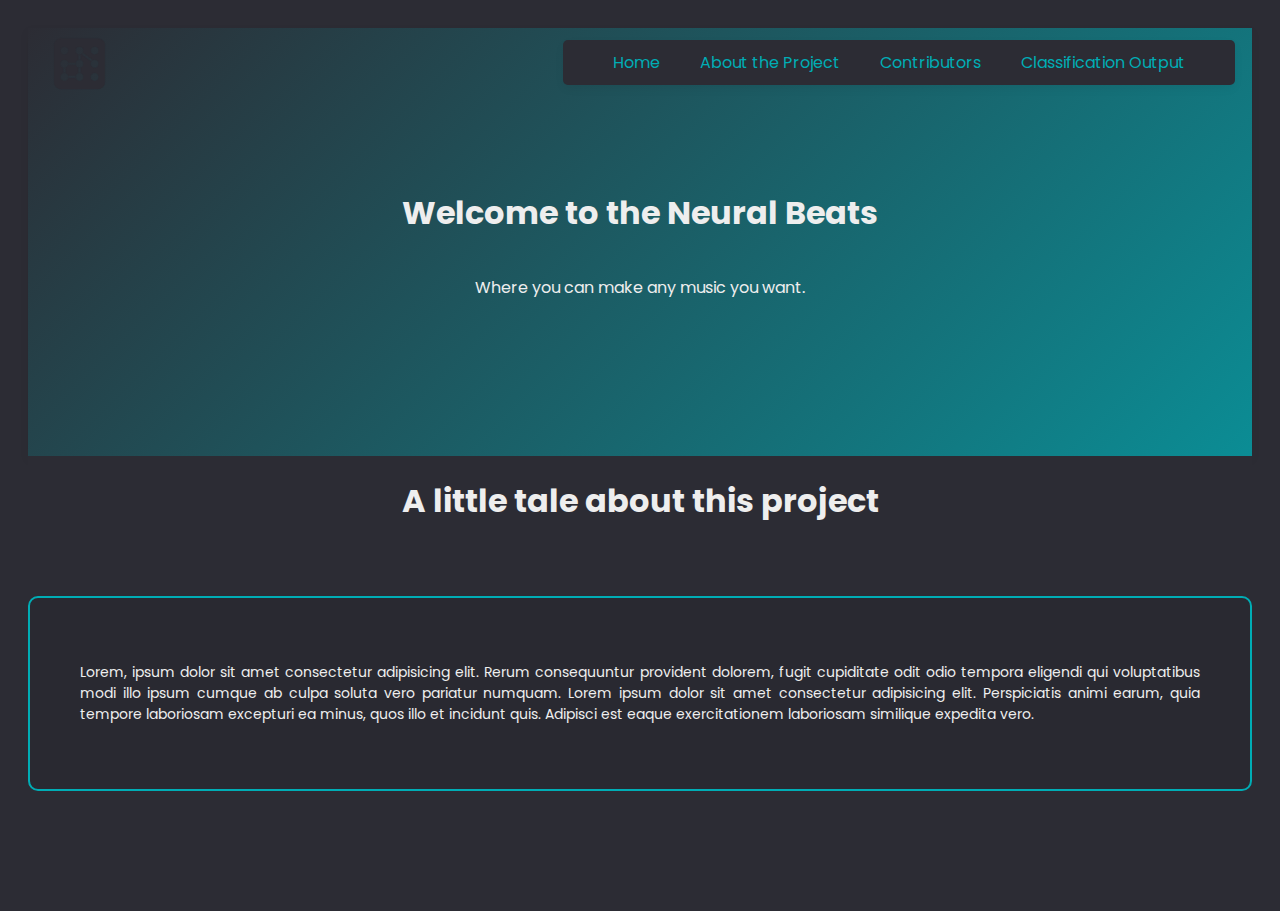
==== about.html @ da97b46f "feat: initial commit" ====
<!DOCTYPE html>
<html>
  <head>
    <title>Neural Beats</title>
    <link href="static/css/about.css" rel="stylesheet">
    <link href="https://fonts.googleapis.com/css2?family=Poppins:wght@400;500;600&display=swap" rel="stylesheet">
    <link rel="stylesheet" href="https://cdnjs.cloudflare.com/ajax/libs/font-awesome/5.15.1/css/all.min.css">
    <link rel="icon" href="static/images/logo3_testing2.png">
  </head>
  <body>
    <div class="d-flex flex-column justify-content-center w-100 h-100">
      <div class="container">
        <div class="top">

          <div class="logo-container">
            <a href="/">
              <img src="static/images/logo3_testing2.png" alt="Logo" class="logo">
            </a>
          </div>
        
          <div class="navbar">
            <a href="/">Home</a>
            <a href="/about.html">About the Project</a>
            <a href="/contributors.html">Contributors</a>
            <a href="/classification.html">Classification Output</a>
          </div>
          <h1>Welcome to the Neural Beats</h1>
          <p>Where you can make any music you want.</p>
        </div>
        <div class="bottom">
          <h1>A little tale about this project</h1>
          <div class="text-panel">
            <p>Lorem, ipsum dolor sit amet consectetur adipisicing elit. Rerum consequuntur provident dolorem, fugit cupiditate odit odio tempora eligendi qui voluptatibus modi illo ipsum cumque ab culpa soluta vero pariatur numquam. Lorem ipsum dolor sit amet consectetur adipisicing elit. Perspiciatis animi earum, quia tempore laboriosam excepturi ea minus, quos illo et incidunt quis. Adipisci est eaque exercitationem laboriosam similique expedita vero.</p>
          </div>
        </div>
      </div>
    </div>
    <script src="static/js/script.js"></script>
  </body>
</html>
---- static/css/about.css ----
@import 'palette.css';

body {
  font-family: 'Poppins', sans-serif;
  background-color: var(--main-bg-color);
  color: var(--text-color);
  overflow: auto;
}

.container {
  display: flex;
  flex-direction: column;
  height: 95vh;
  padding: 20px;
}

.top {
  background: linear-gradient(90deg, var(--main-bg-color), var(--first-secondary-color));
  width: 100%;
  height: 50%;
  display: flex;
  flex-direction: column;
  justify-content: center;
  align-items: center;
  box-shadow: 0px 4px 10px var(--container-shadow);
  user-select: none;
}

.bottom {
  background-color: var(--main-bg-color);
  width: 100%;
  /* height: 50%; */
  display: flex;
  flex-direction: column;
  justify-content: center;
  align-items: center;
  user-select: none;
}

/*Logo*/
.logo-container {
  position: absolute;
  top: 20px;
  left: 45px;
  z-index: 2; /* to ensure the logo is above other elements */
}

.logo {
  height: 100px; 
  width: auto;
}

/*Navigation Bar*/
.navbar {
  display: flex;
  justify-content: space-between;
  align-items: center;
  padding: 10px 30px;
  background: var(--main-bg-color);
  box-shadow: 0px 4px 10px var(--container-shadow);
  position: absolute;
  top: 40px;
  right: 45px;
  z-index: 1;
  border-radius: 5px;
}

.navbar a {
  position: relative;
  text-decoration: none;
  color: var(--first-secondary-color);
  margin: 0 20px;
  transition: color 0.3s;
}

.navbar a:hover {
  color: var(--second-secondary-color);
}
.navbar a.active {
  border-bottom: 3px solid var(--first-secondary-color); 
}

.navbar a::after {
  content: '';
  position: absolute;
  left: 50%;
  bottom: -5px;
  width: 0;
  height: 2px;
  background: var(--second-secondary-color);
  transition: width 0.3s ease, left 0.3s ease;
  transform: translateX(-50%);
}

.navbar a:hover::after, .navbar a.active::after {
  width: 100%;
}



.top {

  background: linear-gradient(-45deg, var(--gradient-color-1), var(--gradient-color-2), var(--gradient-color-3), var(--gradient-color-4));
  background-size: 400% 400%;
  animation: gradientAnimation 15s ease infinite;
}
@keyframes gradientAnimation {
    0% {
      background-position: 0% 50%;
    }
    50% {
      background-position: 100% 50%;
    }
    100% {
      background-position: 0% 50%;
    }
  }


.text-panel {
  font-size: 14px; 
  border: 2px solid var(--first-secondary-color);
  padding: 50px; 
  margin-top: 50px; 
  border-radius: 10px;
  text-align:justify;
  background-color: var(--container-shadow);
}
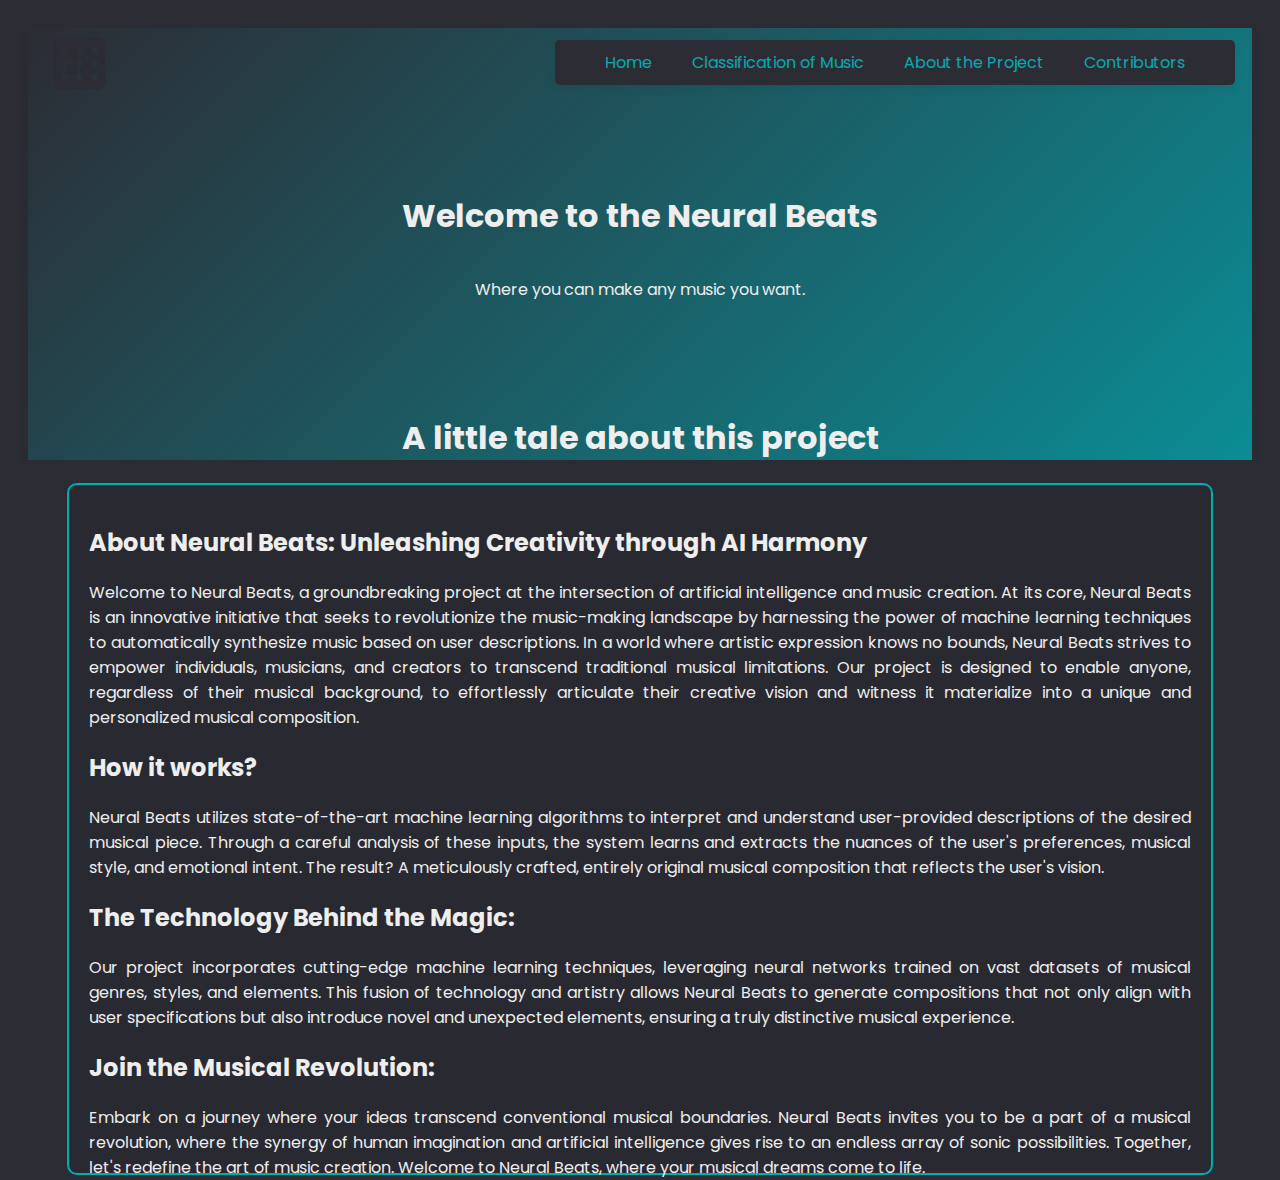
==== commit 915aaf2a: "fix: more visual updates" ====
--- a/about.html
+++ b/about.html
@@ -19,22 +19,33 @@
           </div>
         
           <div class="navbar">
-            <a href="/">Home</a>
-            <a href="/about.html">About the Project</a>
-            <a href="/contributors.html">Contributors</a>
-            <a href="/classification.html">Classification Output</a>
+            <a href="index.html">Home</a>
+            <a href="classification.html">Classification of Music</a>
+            <a href="about.html">About the Project</a>
+            <a href="contributors.html">Contributors</a>
           </div>
           <h1>Welcome to the Neural Beats</h1>
           <p>Where you can make any music you want.</p>
         </div>
+
         <div class="bottom">
           <h1>A little tale about this project</h1>
           <div class="text-panel">
-            <p>Lorem, ipsum dolor sit amet consectetur adipisicing elit. Rerum consequuntur provident dolorem, fugit cupiditate odit odio tempora eligendi qui voluptatibus modi illo ipsum cumque ab culpa soluta vero pariatur numquam. Lorem ipsum dolor sit amet consectetur adipisicing elit. Perspiciatis animi earum, quia tempore laboriosam excepturi ea minus, quos illo et incidunt quis. Adipisci est eaque exercitationem laboriosam similique expedita vero.</p>
+            <h2>About Neural Beats: Unleashing Creativity through AI Harmony</h2>
+            <div class="about-NB"></div>
+            <h2>How it works?</h2>
+            <div class="how-it-works"></div>
+            <h2>The Technology Behind the Magic:</h2>
+            <div class="technology"></div>
+            <h2>Join the Musical Revolution:</h2>
+            <div class="join"></div>
+    
           </div>
+
         </div>
       </div>
     </div>
     <script src="static/js/script.js"></script>
+    <script src="static/js/about.js" type="module"></script>
   </body>
 </html>
--- a/static/css/about.css
+++ b/static/css/about.css
@@ -10,14 +10,14 @@
 .container {
   display: flex;
   flex-direction: column;
-  height: 95vh;
+  height: 120vh;
   padding: 20px;
 }
 
 .top {
   background: linear-gradient(90deg, var(--main-bg-color), var(--first-secondary-color));
   width: 100%;
-  height: 50%;
+  height: 40%;
   display: flex;
   flex-direction: column;
   justify-content: center;
@@ -29,7 +29,7 @@
 .bottom {
   background-color: var(--main-bg-color);
   width: 100%;
-  /* height: 50%; */
+  height: 60%;
   display: flex;
   flex-direction: column;
   justify-content: center;
@@ -104,6 +104,7 @@
   background-size: 400% 400%;
   animation: gradientAnimation 15s ease infinite;
 }
+
 @keyframes gradientAnimation {
     0% {
       background-position: 0% 50%;
@@ -118,11 +119,11 @@
 
 
 .text-panel {
-  font-size: 14px; 
   border: 2px solid var(--first-secondary-color);
-  padding: 50px; 
-  margin-top: 50px; 
+  padding: 20px; 
   border-radius: 10px;
   text-align:justify;
   background-color: var(--container-shadow);
+  width:90%;
+  height:100%;
 }
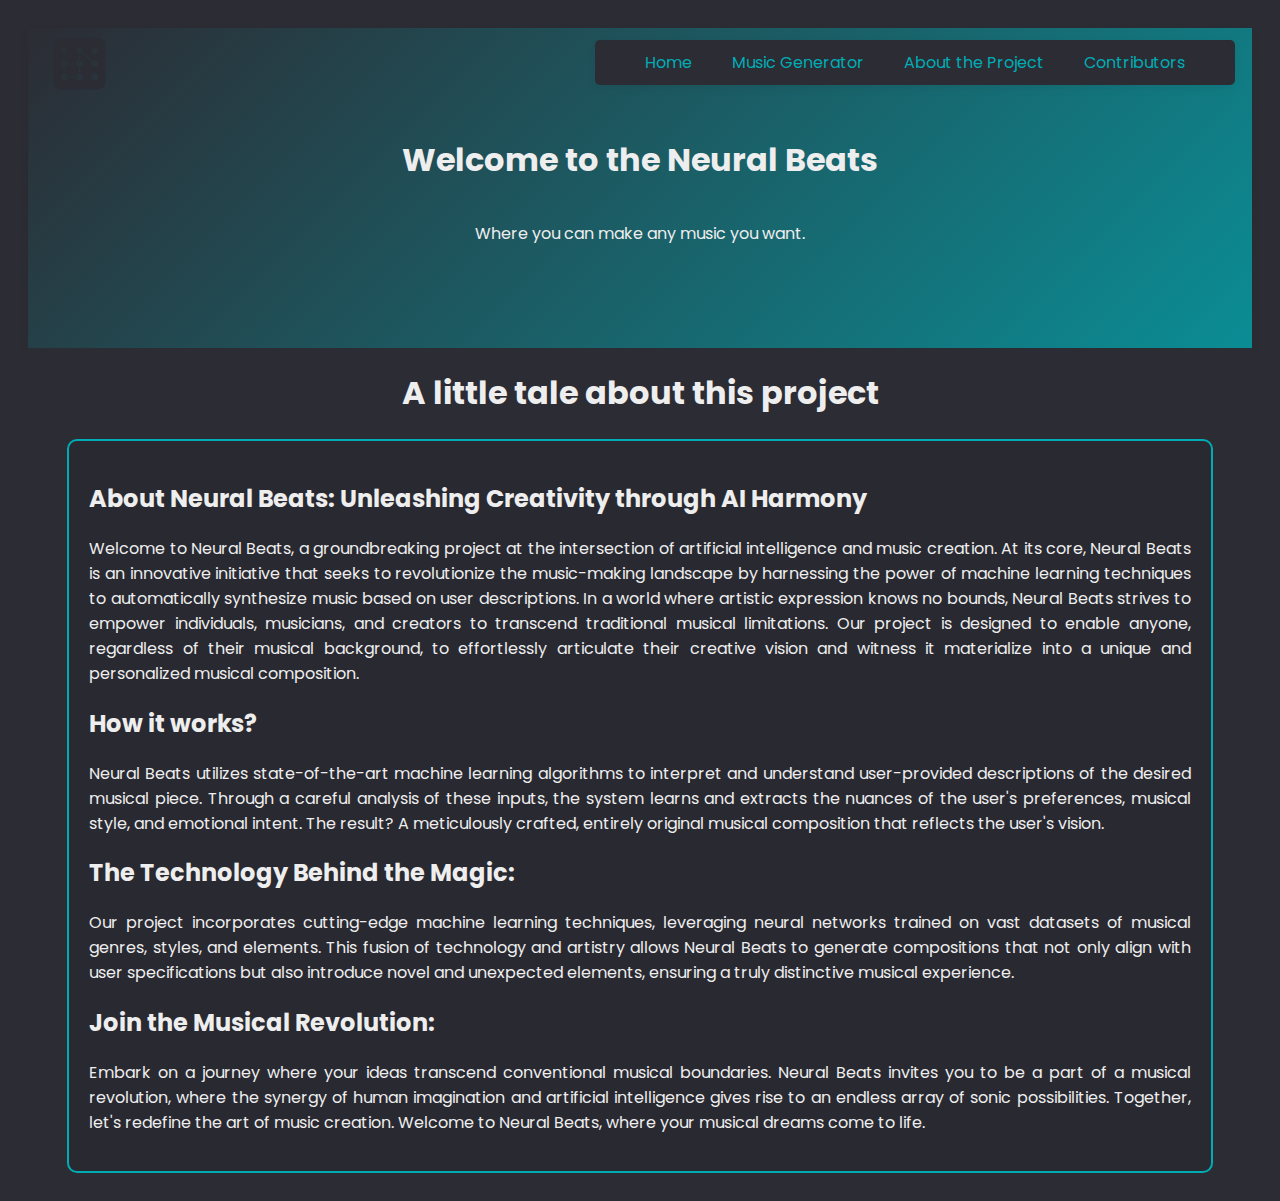
==== commit 3993dfe9: "feat: rearenged tabs and added a sample audio" ====
--- a/about.html
+++ b/about.html
@@ -2,25 +2,34 @@
 <html>
   <head>
     <title>Neural Beats</title>
-    <link href="static/css/about.css" rel="stylesheet">
-    <link href="https://fonts.googleapis.com/css2?family=Poppins:wght@400;500;600&display=swap" rel="stylesheet">
-    <link rel="stylesheet" href="https://cdnjs.cloudflare.com/ajax/libs/font-awesome/5.15.1/css/all.min.css">
-    <link rel="icon" href="static/images/logo3_testing2.png">
+    <link href="static/css/about.css" rel="stylesheet" />
+    <link
+      href="https://fonts.googleapis.com/css2?family=Poppins:wght@400;500;600&display=swap"
+      rel="stylesheet"
+    />
+    <link
+      rel="stylesheet"
+      href="https://cdnjs.cloudflare.com/ajax/libs/font-awesome/5.15.1/css/all.min.css"
+    />
+    <link rel="icon" href="static/images/logo3_testing2.png" />
   </head>
   <body>
     <div class="d-flex flex-column justify-content-center w-100 h-100">
       <div class="container">
         <div class="top">
-
           <div class="logo-container">
             <a href="/">
-              <img src="static/images/logo3_testing2.png" alt="Logo" class="logo">
+              <img
+                src="static/images/logo3_testing2.png"
+                alt="Logo"
+                class="logo"
+              />
             </a>
           </div>
-        
+
           <div class="navbar">
             <a href="index.html">Home</a>
-            <a href="classification.html">Classification of Music</a>
+            <a href="generator.html">Music Generator</a>
             <a href="about.html">About the Project</a>
             <a href="contributors.html">Contributors</a>
           </div>
@@ -31,17 +40,53 @@
         <div class="bottom">
           <h1>A little tale about this project</h1>
           <div class="text-panel">
-            <h2>About Neural Beats: Unleashing Creativity through AI Harmony</h2>
-            <div class="about-NB"></div>
+            <h2>
+              About Neural Beats: Unleashing Creativity through AI Harmony
+            </h2>
+            <p>
+              Welcome to Neural Beats, a groundbreaking project at the
+              intersection of artificial intelligence and music creation. At its
+              core, Neural Beats is an innovative initiative that seeks to
+              revolutionize the music-making landscape by harnessing the power
+              of machine learning techniques to automatically synthesize music
+              based on user descriptions. In a world where artistic expression
+              knows no bounds, Neural Beats strives to empower individuals,
+              musicians, and creators to transcend traditional musical
+              limitations. Our project is designed to enable anyone, regardless
+              of their musical background, to effortlessly articulate their
+              creative vision and witness it materialize into a unique and
+              personalized musical composition.
+            </p>
             <h2>How it works?</h2>
-            <div class="how-it-works"></div>
+            <p>
+              Neural Beats utilizes state-of-the-art machine learning algorithms
+              to interpret and understand user-provided descriptions of the
+              desired musical piece. Through a careful analysis of these inputs,
+              the system learns and extracts the nuances of the user's
+              preferences, musical style, and emotional intent. The result? A
+              meticulously crafted, entirely original musical composition that
+              reflects the user's vision.
+            </p>
             <h2>The Technology Behind the Magic:</h2>
-            <div class="technology"></div>
+            <p>
+              Our project incorporates cutting-edge machine learning techniques,
+              leveraging neural networks trained on vast datasets of musical
+              genres, styles, and elements. This fusion of technology and
+              artistry allows Neural Beats to generate compositions that not
+              only align with user specifications but also introduce novel and
+              unexpected elements, ensuring a truly distinctive musical
+              experience.
+            </p>
             <h2>Join the Musical Revolution:</h2>
-            <div class="join"></div>
-    
+            <p>
+              Embark on a journey where your ideas transcend conventional
+              musical boundaries. Neural Beats invites you to be a part of a
+              musical revolution, where the synergy of human imagination and
+              artificial intelligence gives rise to an endless array of sonic
+              possibilities. Together, let's redefine the art of music creation.
+              Welcome to Neural Beats, where your musical dreams come to life.
+            </p>
           </div>
-
         </div>
       </div>
     </div>
--- a/static/css/about.css
+++ b/static/css/about.css
@@ -10,14 +10,14 @@
 .container {
   display: flex;
   flex-direction: column;
-  height: 120vh;
+  height: 100%;
   padding: 20px;
 }
 
 .top {
   background: linear-gradient(90deg, var(--main-bg-color), var(--first-secondary-color));
   width: 100%;
-  height: 40%;
+  height: 20em;
   display: flex;
   flex-direction: column;
   justify-content: center;
@@ -29,7 +29,7 @@
 .bottom {
   background-color: var(--main-bg-color);
   width: 100%;
-  height: 60%;
+  height: 50%;
   display: flex;
   flex-direction: column;
   justify-content: center;
